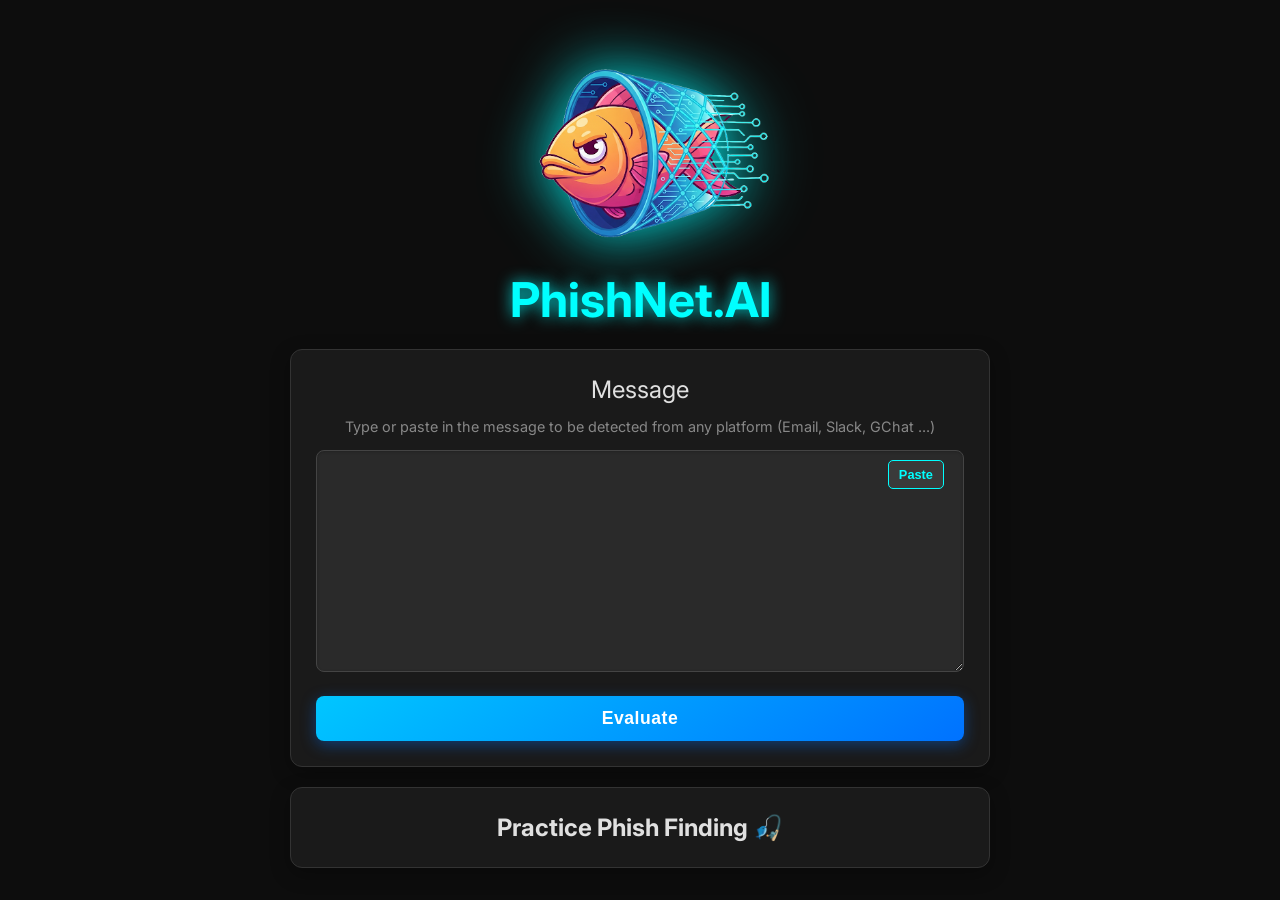
==== frontend/index.html @ a4bc9e6e "Adding the front end basic structure" ====
<!DOCTYPE html>
<html lang="en">
<head>
    <meta charset="UTF-8">
    <meta name="viewport" content="width=device-width, initial-scale=1.0">
    <title>PhishNet.AI</title>
    <link href="https://fonts.googleapis.com/css2?family=Inter:wght@400;600;700&display=swap" rel="stylesheet">
    <link rel="stylesheet" href="https://cdnjs.cloudflare.com/ajax/libs/font-awesome/6.0.0-beta3/css/all.min.css">
    <link rel="stylesheet" href="style.css">
</head>
<body>
    <div class="main-container">
        <header class="app-header">
            <img src="images/phishnet.png" alt="PhishNet.AI Logo" class="app-logo">
            <h1>PhishNet.AI</h1>
        </header>

        <div class="card input-card">
            <label for="emailInput" class="input-label">Message</label>
            <p class="input-subtext">Type or paste in the message to be detected from any platform (Email, Slack, GChat ...)</p>
            
            <div class="input-actions"> <textarea id="emailInput" placeholder="" rows="10"></textarea>
                <button id="pasteButton" class="action-button">Paste</button> </div>
            
            <button id="evaluateButton" class="sleek-button">Evaluate</button>

            <div id="loadingIndicator" class="loading-spinner hidden">
                <div class="spinner"></div>
                <p>Analyzing...</p>
            </div>
        </div>

        <div id="resultCard" class="card result-card hidden">
            <div class="result-content">
                <span id="predictionIcon" class="prediction-icon"></span>
                <span id="predictionText" class="prediction-text"></span>
                <button id="reportButton" class="report-button">
                    <i class="fas fa-question-circle"></i> Report Phishing
                </button>
            </div>
            <p id="errorMessage" class="error-message"></p>
        </div>

        <div class="card secondary-card">
            <h2> Practice Phish Finding 🎣</h2>
        </div>
    </div>

    <script src="script.js"></script>
</body>
</html>
---- frontend/style.css ----
/* Google Fonts - Inter */
@import url('https://fonts.googleapis.com/css2?family=Inter:wght@400;600;700&display=swap');

/* Add this rule globally or to relevant elements to make layout more predictable */
/* It's good practice to apply this to all elements for consistent layout behavior */
*, *::before, *::after {
    box-sizing: border-box;
}

body {
    font-family: 'Inter', sans-serif;
    background-color: #0d0d0d; /* Black background */
    display: flex;
    justify-content: center;
    align-items: flex-start; /* Align items to the top initially */
    min-height: 100vh;
    margin: 0;
    padding: 0px 0; /* Add some vertical padding */
    color: #e0e0e0; /* Light text color */
}

.main-container {
    width: 90%;
    max-width: 700px; /* Adjust max-width as needed */
    display: flex;
    flex-direction: column;
    gap: 20px; /* Space between cards */
}

.app-header {
    display: flex;
    flex-direction: column;
    align-items: center;
    margin-bottom: 0px;
}

.app-logo {
    width: 350px; /* Adjust size as needed */
    height: auto;
    margin-bottom: -80px;
    filter: drop-shadow(0 0 30px rgba(0, 255, 255, 0.9)); /* Glow effect for logo */
}

.app-header h1 {
    font-size: 3.0em;
    color: #00ffff; /* Cyan color for app name */
    text-shadow: 0 0 15px rgba(0, 255, 255, 0.8);
    margin: 0;
}

.card {
    background-color: #1a1a1a; /* Darker grey for cards */
    padding: 25px;
    border-radius: 12px;
    box-shadow: 0 6px 20px rgba(0, 0, 0, 0.3);
    border: 1px solid #333; /* Subtle border */
    
    /* ADDED FOR SMOOTH TRANSITION */
    transition: box-shadow 0.3s ease, border-color 0.3s ease; /* Smooth transition for glow and border */
    /* Add cursor pointer to indicate interactivity */
    cursor: pointer; 
}

/* ADDED NEW CSS RULE FOR THE HOVER EFFECT */
.card:hover {
    /* Main white glow effect */
    box-shadow: 0 0 20px rgba(255, 255, 255, 0.6), /* White outer glow */
                0 6px 20px rgba(0, 0, 0, 0.4);   /* Keep original shadow as well, or adjust */
    
    /* You can also change the border color slightly if you wish */
    border-color: rgba(255, 255, 255, 0.8); /* Make the border itself whiter */
}

.input-card {
    /* Specific styles for the input card if needed */
}

.input-actions {
    position: relative; /* For absolute positioning of paste button */
    margin-bottom: 20px; /* Space between input section and evaluate button */
    /* Ensure this container explicitly takes full width if not already */
    width: 100%; /* Add this if it's not implicitly 100% */
}

.input-label {
    display: block;
    font-size: 1.5em;
    margin-bottom: 5px;
    color: #e0e0e0;
    text-align: center;
}

.input-subtext {
    font-size: 0.9em;
    color: #888;
    margin-bottom: 15px;
    text-align: center;
}

textarea {
    width: 100%; /* Adjust for padding */
    padding: 10px;
    /* margin-bottom: 20px; Removed here as input-actions handles spacing */
    background-color: #2a2a2a; /* Slightly lighter dark for input */
    border: 1px solid #444;
    border-radius: 8px;
    color: #e0e0e0;
    font-size: 1em;
    resize: vertical; /* Allow vertical resizing */
    min-height: 150px;
    box-shadow: inset 0 1px 3px rgba(0, 0, 0, 0.2);
    font-family: 'Inter', sans-serif; /* Explicitly set the font to match */
    padding-right: 60px; /* NEW: Make space for the paste button inside */
}

.sleek-button {
    background: linear-gradient(145deg, #00c6ff, #0072ff); /* Gradient blue */
    color: white;
    padding: 12px 30px;
    border: none;
    border-radius: 8px;
    cursor: pointer;
    font-size: 1.1em;
    font-weight: 600;
    letter-spacing: 0.5px;
    transition: all 0.3s ease;
    box-shadow: 0 4px 15px rgba(0, 114, 255, 0.4);
    display: block; /* Make button take full width */
    width: 100%;
}

.sleek-button:hover {
    background: linear-gradient(145deg, #00aaff, #0056e8);
    box-shadow: 0 6px 20px rgba(0, 114, 255, 0.6);
    transform: translateY(-2px);
}

.sleek-button:active {
    transform: translateY(0);
    box-shadow: 0 2px 10px rgba(0, 114, 255, 0.3);
}

/* NEW: Styles for the Paste button (action-button) */
.action-button {
    position: absolute; /* Position relative to .input-actions */
    right:20px; /* Adjust as needed */
    top: 10px; /* Adjust as needed */
    background-color: #3a3a3a; /* Darker background */
    color: #00ffff; /* Cyan text */
    border: 1px solid #00ffff; /* Cyan border */
    padding: 6px 10px;
    border-radius: 5px;
    cursor: pointer;
    font-size: 0.8em;
    font-weight: 600;
    transition: background-color 0.2s ease, color 0.2s ease, border-color 0.2s ease;
    z-index: 10; /* Ensure it's above the textarea */
}

.action-button:hover {
    background-color: #00ffff20; /* Light cyan background on hover */
    color: #ffffff;
    border-color: #ffffff;
}

.action-button:active {
    transform: translateY(1px);
}

/* Loading Spinner */
.loading-spinner {
    display: flex;
    flex-direction: column;
    align-items: center;
    margin-top: 20px;
    color: #00ffff;
}

.spinner {
    border: 4px solid rgba(255, 255, 255, 0.3);
    border-top: 4px solid #00ffff; /* Cyan color */
    border-radius: 50%;
    width: 30px;
    height: 30px;
    animation: spin 1s linear infinite;
    margin-bottom: 10px;
}

@keyframes spin {
    0% { transform: rotate(0deg); }
    100% { transform: rotate(360deg); }
}

.hidden {
    display: none !important;
}

/* Result Card and Content */
.result-card {
    min-height: 150px; /* Give it some vertical space */
    display: flex; /* Make it a flex container */
    flex-direction: column;
    justify-content: center;
    align-items: center;
    text-align: center;
    /* NEW: Add transition for smooth glow effect */
    transition: box-shadow 0.5s ease-out; /* Slower transition for a more prominent glow */
}

/* NEW: Glow for Not Spam result */
.result-card.result-glow-not-spam {
    box-shadow: 0 0 25px rgba(40, 167, 69, 0.7), /* Green glow */
                0 6px 20px rgba(0, 0, 0, 0.3); /* Keep existing base shadow */
    border-color: rgba(40, 167, 69, 0.8); /* Make border glow too */
}

/* NEW: Glow for Spam result */
.result-card.result-glow-spam {
    box-shadow: 0 0 25px rgba(220, 53, 69, 0.7), /* Red glow */
                0 6px 20px rgba(0, 0, 0, 0.3); /* Keep existing base shadow */
    border-color: rgba(220, 53, 69, 0.8); /* Make border glow too */
}

.result-content {
    display: flex;
    flex-direction: column; /* Stack items vertically */
    align-items: center;
    justify-content: center;
    width: 100%;
}

.prediction-icon {
    font-size: 3em; /* Larger icon */
    margin-bottom: 10px;
}

.prediction-text {
    font-size: 2.5em; /* Larger text for prediction */
    font-weight: 700;
    margin-bottom: 15px;
}

/* Colors for prediction outcome */
.prediction-not-spam {
    color: #28a745; /* Green */
}

.prediction-spam {
    color: #dc3545; /* Red */
}

.report-button {
    background-color: transparent;
    color: #00ffff; /* Cyan */
    border: 1px solid #00ffff;
    padding: 8px 15px;
    border-radius: 20px;
    cursor: pointer;
    font-size: 0.9em;
    transition: all 0.3s ease;
    display: flex; /* Allow icon and text to align */
    align-items: center;
    gap: 5px; /* Space between icon and text */
}

.report-button:hover {
    background-color: #00ffff20; /* Light cyan background on hover */
    color: #ffffff;
    border-color: #ffffff;
}

.error-message {
    color: #ff6347; /* Tomato red for errors */
    font-size: 0.9em;
    margin-top: 15px;
}

.secondary-card {
    min-height: 80px; /* Placeholder height */
    display: flex;
    justify-content: center;
    align-items: center;
}

.secondary-card h2 {
    color: #e0e0e0;
    font-size: 1.5em;
    margin: 0;
}
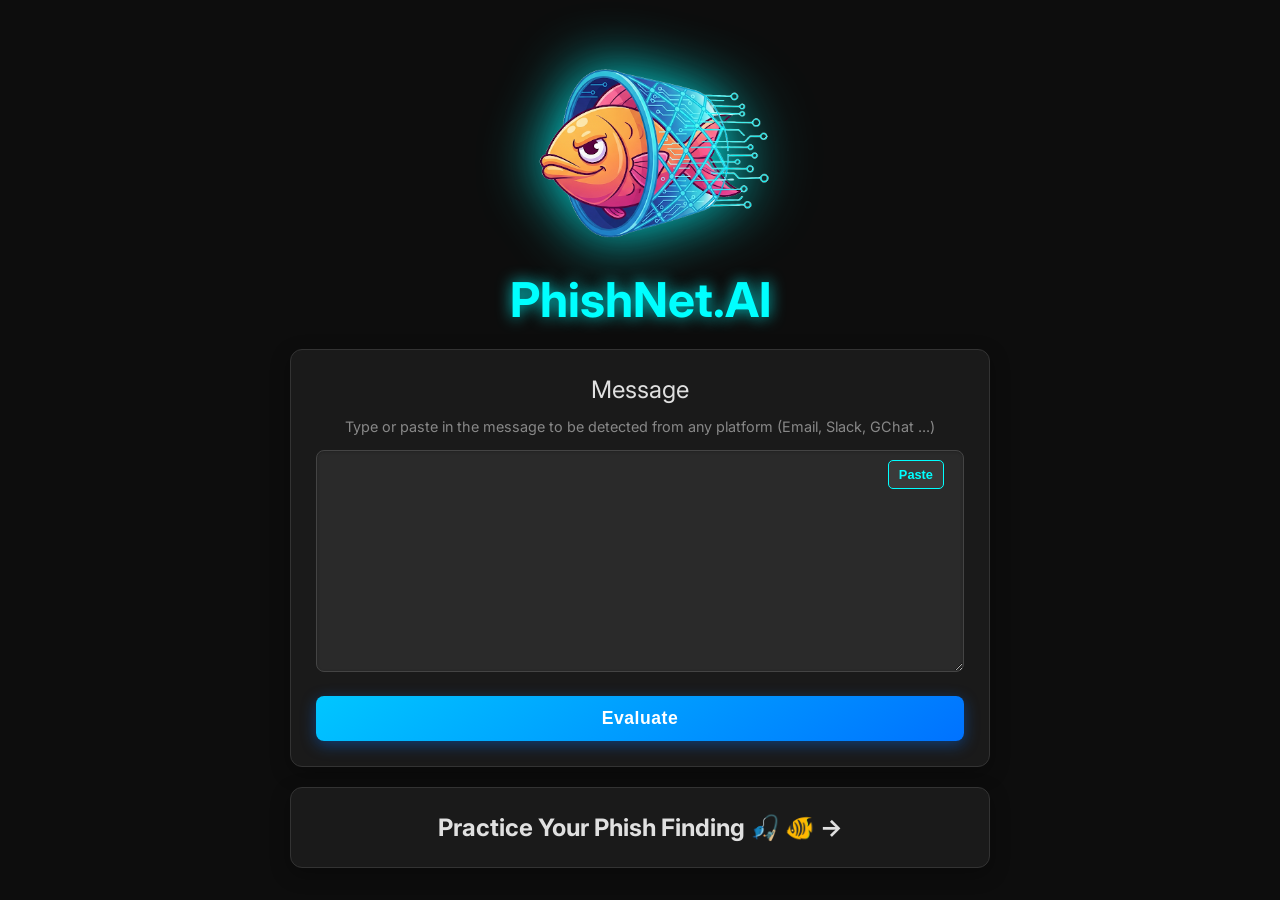
==== commit 5af54a3d: "adding in frontend and backend for learning aspect of application" ====
--- a/frontend/index.html
+++ b/frontend/index.html
@@ -19,8 +19,10 @@
             <label for="emailInput" class="input-label">Message</label>
             <p class="input-subtext">Type or paste in the message to be detected from any platform (Email, Slack, GChat ...)</p>
             
-            <div class="input-actions"> <textarea id="emailInput" placeholder="" rows="10"></textarea>
-                <button id="pasteButton" class="action-button">Paste</button> </div>
+            <div class="input-actions">
+                <textarea id="emailInput" placeholder="" rows="10"></textarea>
+                <button id="pasteButton" class="action-button">Paste</button>
+            </div>
             
             <button id="evaluateButton" class="sleek-button">Evaluate</button>
 
@@ -41,9 +43,11 @@
             <p id="errorMessage" class="error-message"></p>
         </div>
 
-        <div class="card secondary-card">
-            <h2> Practice Phish Finding 🎣</h2>
-        </div>
+        <a href="learn.html" class="card secondary-card clickable-card">
+            <h2>Practice Your Phish Finding 🎣 🐠 -></h2>
+        </a>
+
+        
     </div>
 
     <script src="script.js"></script>
--- a/frontend/style.css
+++ b/frontend/style.css
@@ -1,8 +1,7 @@
 /* Google Fonts - Inter */
 @import url('https://fonts.googleapis.com/css2?family=Inter:wght@400;600;700&display=swap');
 
-/* Add this rule globally or to relevant elements to make layout more predictable */
-/* It's good practice to apply this to all elements for consistent layout behavior */
+/* Add this rule globally for consistent layout behavior */
 *, *::before, *::after {
     box-sizing: border-box;
 }
@@ -15,7 +14,8 @@
     align-items: flex-start; /* Align items to the top initially */
     min-height: 100vh;
     margin: 0;
-    padding: 0px 0; /* Add some vertical padding */
+    padding: 0; /* Ensures no padding on top, left, or right */
+    padding-bottom: 30px; /* Add specific padding ONLY to the bottom */
     color: #e0e0e0; /* Light text color */
 }
 
@@ -55,19 +55,14 @@
     box-shadow: 0 6px 20px rgba(0, 0, 0, 0.3);
     border: 1px solid #333; /* Subtle border */
     
-    /* ADDED FOR SMOOTH TRANSITION */
     transition: box-shadow 0.3s ease, border-color 0.3s ease; /* Smooth transition for glow and border */
-    /* Add cursor pointer to indicate interactivity */
     cursor: pointer; 
 }
 
-/* ADDED NEW CSS RULE FOR THE HOVER EFFECT */
 .card:hover {
-    /* Main white glow effect */
     box-shadow: 0 0 20px rgba(255, 255, 255, 0.6), /* White outer glow */
                 0 6px 20px rgba(0, 0, 0, 0.4);   /* Keep original shadow as well, or adjust */
     
-    /* You can also change the border color slightly if you wish */
     border-color: rgba(255, 255, 255, 0.8); /* Make the border itself whiter */
 }
 
@@ -78,8 +73,7 @@
 .input-actions {
     position: relative; /* For absolute positioning of paste button */
     margin-bottom: 20px; /* Space between input section and evaluate button */
-    /* Ensure this container explicitly takes full width if not already */
-    width: 100%; /* Add this if it's not implicitly 100% */
+    width: 100%; 
 }
 
 .input-label {
@@ -98,9 +92,8 @@
 }
 
 textarea {
-    width: 100%; /* Adjust for padding */
+    width: 100%; /* Stretches to full width of parent due to box-sizing: border-box */
     padding: 10px;
-    /* margin-bottom: 20px; Removed here as input-actions handles spacing */
     background-color: #2a2a2a; /* Slightly lighter dark for input */
     border: 1px solid #444;
     border-radius: 8px;
@@ -110,7 +103,7 @@
     min-height: 150px;
     box-shadow: inset 0 1px 3px rgba(0, 0, 0, 0.2);
     font-family: 'Inter', sans-serif; /* Explicitly set the font to match */
-    padding-right: 60px; /* NEW: Make space for the paste button inside */
+    padding-right: 60px; /* Make space for the paste button inside */
 }
 
 .sleek-button {
@@ -140,10 +133,10 @@
     box-shadow: 0 2px 10px rgba(0, 114, 255, 0.3);
 }
 
-/* NEW: Styles for the Paste button (action-button) */
+/* Styles for the Paste button */
 .action-button {
     position: absolute; /* Position relative to .input-actions */
-    right:20px; /* Adjust as needed */
+    right: 20px; /* Adjust as needed */
     top: 10px; /* Adjust as needed */
     background-color: #3a3a3a; /* Darker background */
     color: #00ffff; /* Cyan text */
@@ -167,7 +160,7 @@
     transform: translateY(1px);
 }
 
-/* Loading Spinner */
+/* Loading Spinner (for main detector page) */
 .loading-spinner {
     display: flex;
     flex-direction: column;
@@ -197,24 +190,23 @@
 
 /* Result Card and Content */
 .result-card {
-    min-height: 150px; /* Give it some vertical space */
-    display: flex; /* Make it a flex container */
-    flex-direction: column;
-    justify-content: center;
-    align-items: center;
-    text-align: center;
-    /* NEW: Add transition for smooth glow effect */
+    min-height: 150px;
+    display: flex;
+    flex-direction: column;
+    justify-content: center;
+    align-items: center;
+    text-align: center;
     transition: box-shadow 0.5s ease-out; /* Slower transition for a more prominent glow */
 }
 
-/* NEW: Glow for Not Spam result */
+/* Glow for Not Spam result */
 .result-card.result-glow-not-spam {
     box-shadow: 0 0 25px rgba(40, 167, 69, 0.7), /* Green glow */
                 0 6px 20px rgba(0, 0, 0, 0.3); /* Keep existing base shadow */
     border-color: rgba(40, 167, 69, 0.8); /* Make border glow too */
 }
 
-/* NEW: Glow for Spam result */
+/* Glow for Spam result */
 .result-card.result-glow-spam {
     box-shadow: 0 0 25px rgba(220, 53, 69, 0.7), /* Red glow */
                 0 6px 20px rgba(0, 0, 0, 0.3); /* Keep existing base shadow */
@@ -275,6 +267,7 @@
     margin-top: 15px;
 }
 
+/* Styles for generic secondary cards (like Settings) */
 .secondary-card {
     min-height: 80px; /* Placeholder height */
     display: flex;
@@ -286,4 +279,221 @@
     color: #e0e0e0;
     font-size: 1.5em;
     margin: 0;
+    text-align: center; /* Ensures text inside the h2 is centered */
+}
+
+/* Styles for clickable secondary cards (like Learning Mode) */
+.clickable-card {
+    text-decoration: none; /* Remove underline from link */
+    color: inherit; /* Inherit text color */
+}
+
+/* Add hover effect for clickable secondary cards */
+.clickable-card:hover {
+    box-shadow: 0 0 20px rgba(0, 255, 255, 0.4), /* Cyan glow on hover */
+                0 6px 20px rgba(0, 0, 0, 0.5);
+    border-color: rgba(0, 255, 255, 0.8);
+    transform: translateY(-2px);
+}
+
+/* Styles for learning.html elements */
+.learning-card {
+    min-height: 400px; /* Adjust as needed */
+    padding: 30px;
+    display: flex;
+    flex-direction: column;
+    align-items: center;
+}
+
+.challenge-title {
+    font-size: 1.8em;
+    color: #00ffff;
+    text-align: center;
+    margin-bottom: 25px;
+}
+
+/* NEW: This is the main container for email content, loading, or errors */
+.challenge-email-container { 
+    background-color: #2a2a2a;
+    border: 1px solid #444;
+    border-radius: 8px;
+    padding: 15px;
+    margin-bottom: 25px;
+    width: 100%;
+    max-height: 400px; /* Limit height for long emails */
+    overflow-y: auto; /* Enable scrolling for long emails */
+    word-break: break-word; /* Break long words */
+    white-space: pre-wrap; /* Preserve whitespace and wrap lines */
+    
+    /* Ensure it can center its immediate children (loading message or pre tag) */
+    display: flex; 
+    flex-direction: column; /* To stack spinner and text, or align pre */
+    justify-content: center;
+    align-items: flex-start;
+    min-height: 150px; /* Give it space even when empty or loading */
+}
+
+/* Style for the actual email content (the <pre> tag inside challenge-email-container) */
+.challenge-email-container pre {
+    margin: 0;
+    padding: 10px;
+    white-space: pre-wrap;
+    word-break: break-all;
+    font-family: 'Inter', sans-serif;
+    color: #e0e0e0; /* Ensure text color */
+    font-size: 1.05em; /* Match learning-message-content font size */
+    line-height: 1.6; /* Match learning-message-content line height */
+    width: 100%; /* Ensure pre takes full width */
+}
+
+.user-guess-buttons {
+    display: flex;
+    gap: 15px;
+    margin-bottom: 30px;
+    width: 100%;
+    justify-content: center;
+}
+
+.guess-button {
+    flex-grow: 1; /* Make buttons expand evenly */
+    padding: 15px 0; /* Larger padding */
+    font-size: 1.2em;
+}
+
+.guess-phishy {
+    background: linear-gradient(145deg, #dc3545, #b02a37); /* Red gradient */
+    box-shadow: 0 4px 15px rgba(220, 53, 69, 0.4);
+}
+
+.guess-phishy:hover {
+    background: linear-gradient(145deg, #c82333, #9a202c);
+    box-shadow: 0 6px 20px rgba(220, 53, 69, 0.6);
+}
+
+.guess-not-phishy {
+    background: linear-gradient(145deg, #28a745, #1e7e34); /* Green gradient */
+    box-shadow: 0 4px 15px rgba(40, 167, 69, 0.4);
+}
+
+.guess-not-phishy:hover {
+    background: linear-gradient(145deg, #218838, #1c742c);
+    box-shadow: 0 6px 20px rgba(40, 167, 69, 0.6);
+}
+
+.feedback-button:disabled {
+    opacity: 0.6;
+    cursor: not-allowed;
+    box-shadow: none;
+}
+
+.feedback-confirmation {
+    text-align: center;
+    font-size: 1.1em;
+    font-weight: 600;
+    margin-top: 15px;
+    margin-bottom: 20px;
+}
+
+.learning-result-section {
+    width: 100%;
+    background-color: #202020;
+    border: 1px solid #444;
+    border-radius: 8px;
+    padding: 20px;
+    margin-top: 20px;
+    display: flex;
+    flex-direction: column;
+    gap: 15px;
+}
+
+.prediction-display, .correct-answer {
+    padding-bottom: 10px;
+    border-bottom: 1px dashed #333;
+    margin-bottom: 10px;
+}
+
+.prediction-display p, .correct-answer p {
+    margin: 5px 0;
+    font-size: 1.1em;
+    font-weight: 600;
+}
+
+.result-label {
+    font-weight: 700;
+    font-size: 1.2em;
+    text-shadow: 0 0 5px rgba(255, 255, 255, 0.2); /* Subtle text glow */
+}
+
+.explanation-text {
+    font-size: 0.95em;
+    color: #bbb;
+    line-height: 1.5;
+    margin-top: 10px;
+}
+
+.next-button {
+    margin-top: 20px;
+    background: linear-gradient(145deg, #00c6ff, #0072ff); /* Re-using sleek button style */
+}
+
+/* NEW: Styles for the loading message within challenge-email-container */
+.loading-message { 
+    text-align: center;
+    color: #00ffff;
+    font-style: italic;
+    padding: 20px;
+    display: flex; /* Make it a flex container to center spinner and text */
+    flex-direction: column;
+    align-items: center;
+    justify-content: center;
+    width: 100%; /* Take full width for centering */
+}
+
+/* Re-using spinner style from main page */
+.loading-message .spinner {
+    border: 4px solid rgba(255, 255, 255, 0.3);
+    border-top: 4px solid #00ffff; 
+    border-radius: 50%;
+    width: 30px;
+    height: 30px;
+    animation: spin 1s linear infinite;
+    margin-bottom: 10px;
+}
+
+/* Styles for the error messages injected into challenge-email-container */
+.error-loading-message, .challenge-completed-message {
+    text-align: center;
+    color: #dc3545; /* Red for errors */
+    font-style: italic;
+    padding: 20px;
+    width: 100%; /* Take full width */
+}
+
+.challenge-completed-message {
+    color: #28a745; /* Green for completion message */
+}
+
+.selected-guess {
+    box-shadow: 0 0 15px rgba(255, 255, 255, 0.7) inset !important; /* Inset white glow on selected button */
+    border: 1px solid #fff !important;
+}
+
+.back-button {
+    display: inline-block;
+    background-color: transparent;
+    color: #00ffff;
+    border: 1px solid #00ffff;
+    padding: 8px 15px;
+    border-radius: 20px;
+    cursor: pointer;
+    font-size: 0.9em;
+    text-decoration: none;
+    margin-bottom: 20px;
+    transition: all 0.3s ease;
+}
+
+.back-button:hover {
+    background-color: #00ffff20;
+    color: #ffffff;
+    border-color: #ffffff;
 }
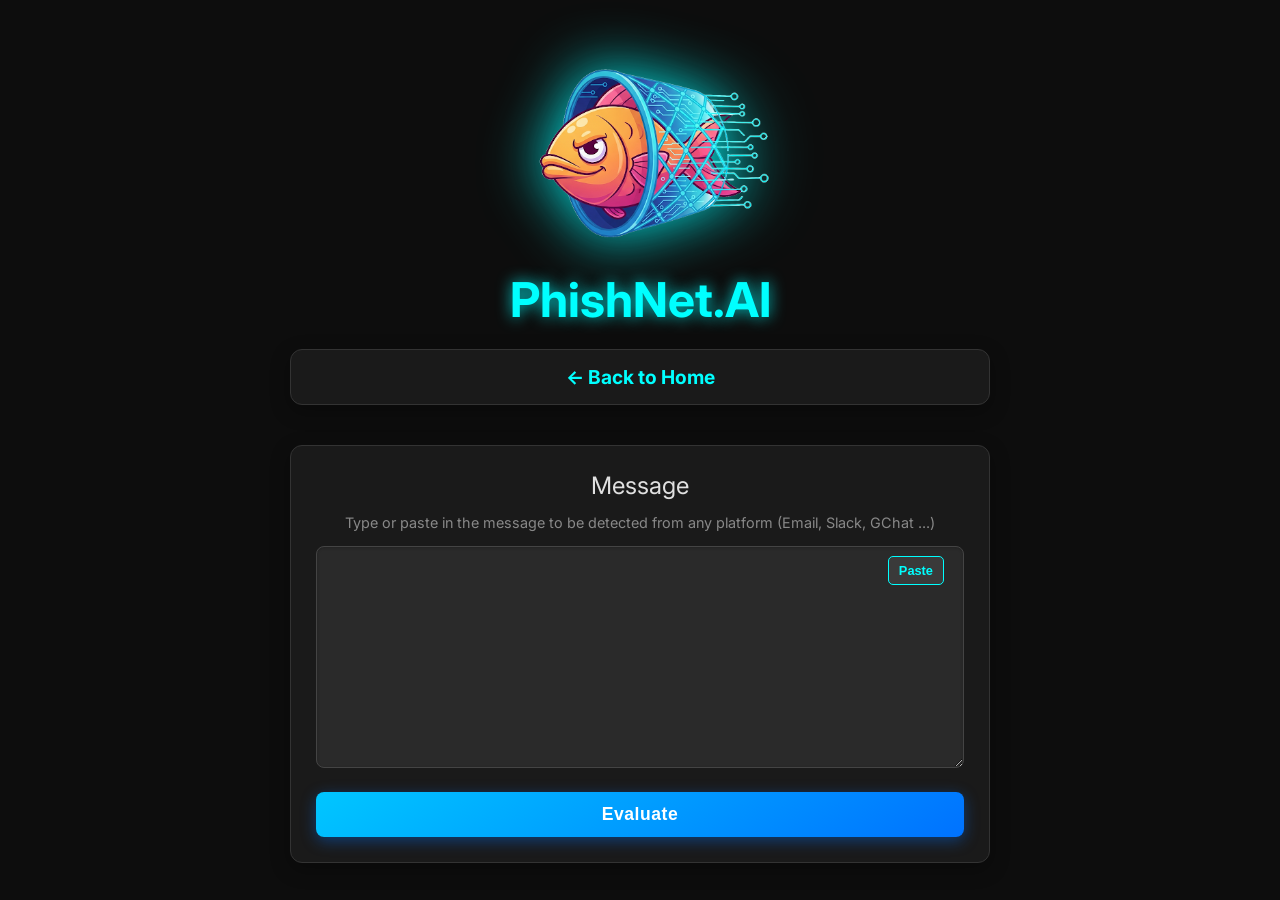
==== commit 97ac01bf: "updating frontend to include a landing page" ====
--- a/frontend/index.html
+++ b/frontend/index.html
@@ -14,6 +14,10 @@
             <img src="images/phishnet.png" alt="PhishNet.AI Logo" class="app-logo">
             <h1>PhishNet.AI</h1>
         </header>
+        
+        <a href="landing.html" class="card back-to-home-card clickable-card">
+            <h2>&larr; Back to Home</h2>
+        </a>
 
         <div class="card input-card">
             <label for="emailInput" class="input-label">Message</label>
@@ -43,12 +47,7 @@
             <p id="errorMessage" class="error-message"></p>
         </div>
 
-        <a href="learn.html" class="card secondary-card clickable-card">
-            <h2>Practice Your Phish Finding 🎣 🐠 -></h2>
-        </a>
-
-        
-    </div>
+        </div>
 
     <script src="script.js"></script>
 </body>
--- a/frontend/style.css
+++ b/frontend/style.css
@@ -64,10 +64,6 @@
                 0 6px 20px rgba(0, 0, 0, 0.4);   /* Keep original shadow as well, or adjust */
     
     border-color: rgba(255, 255, 255, 0.8); /* Make the border itself whiter */
-}
-
-.input-card {
-    /* Specific styles for the input card if needed */
 }
 
 .input-actions {
@@ -496,4 +492,103 @@
     background-color: #00ffff20;
     color: #ffffff;
     border-color: #ffffff;
+}
+
+.landing-card {
+    text-align: center;
+}
+
+.landing-text {
+    font-size: 1.1em;
+    line-height: 1.6;
+    color: #ccc;
+    margin-bottom: 20px;
+}
+
+.navigation-buttons-card {
+    text-align: center;
+    display: flex;
+    flex-direction: column;
+    gap: 15px;
+}
+
+.navigation-title {
+    font-size: 1.8em;
+    color: #00ffff;
+    margin-bottom: 0;
+}
+
+.nav-button {
+    text-align: center;
+    padding: 15px 30px;
+    text-decoration: none
+}
+
+/* New style for Back to Home card on other pages */
+.back-to-home-card {
+    text-align: center;
+    padding: 15px;
+    margin-bottom: 20px;
+}
+
+.back-to-home-card h2 {
+    color: #00ffff;
+    text-shadow: none;
+    font-size: 1.2em;
+    margin: 0;
+    transition: all 0.3s ease;
+}
+
+.back-to-home-card:hover h2 {
+    color: #fff;
+    transform: translateX(-5px); /* Move text slightly left on hover */
+}
+
+/* NEW: Styles for the progress circles */
+.progress-circles-container {
+    display: flex;
+    justify-content: center;
+    gap: 40px;
+    margin-bottom: 0px;
+    width: 100%;
+}
+
+.progress-circle {
+    position: relative; /* <-- ADD THIS LINE */
+    width: 100px;
+    height: 100px;
+    border-radius: 50%;
+    /* REMOVE justify-content and flex-end here as we're using absolute positioning now */
+    display: flex;
+    flex-direction: column;
+    align-items: center;
+    background: #2a2a2a;
+}
+
+.progress-circle-inner {
+    width: 90px;
+    height: 90px;
+    background-color: #1a1a1a; /* Inner circle background */
+    border-radius: 50%;
+    display: flex;
+    align-items: center;
+    justify-content: center;
+    position: absolute;
+    top: 50%;
+    left: 50%;
+    transform: translate(-50%, -50%);
+    box-shadow: inset 0 0 10px rgba(0, 0, 0, 0.4); /* Inner shadow */
+}
+
+.progress-text {
+    font-size: 1.5em;
+    font-weight: 700;
+    color: #e0e0e0;
+}
+
+.progress-label {
+    position: absolute; /* <-- CHANGE THIS LINE */
+    top: 90px; /* <-- CHANGE THIS LINE to a value that pushes the text below the circle */
+    font-size: 0.9em;
+    color: #999;
 }
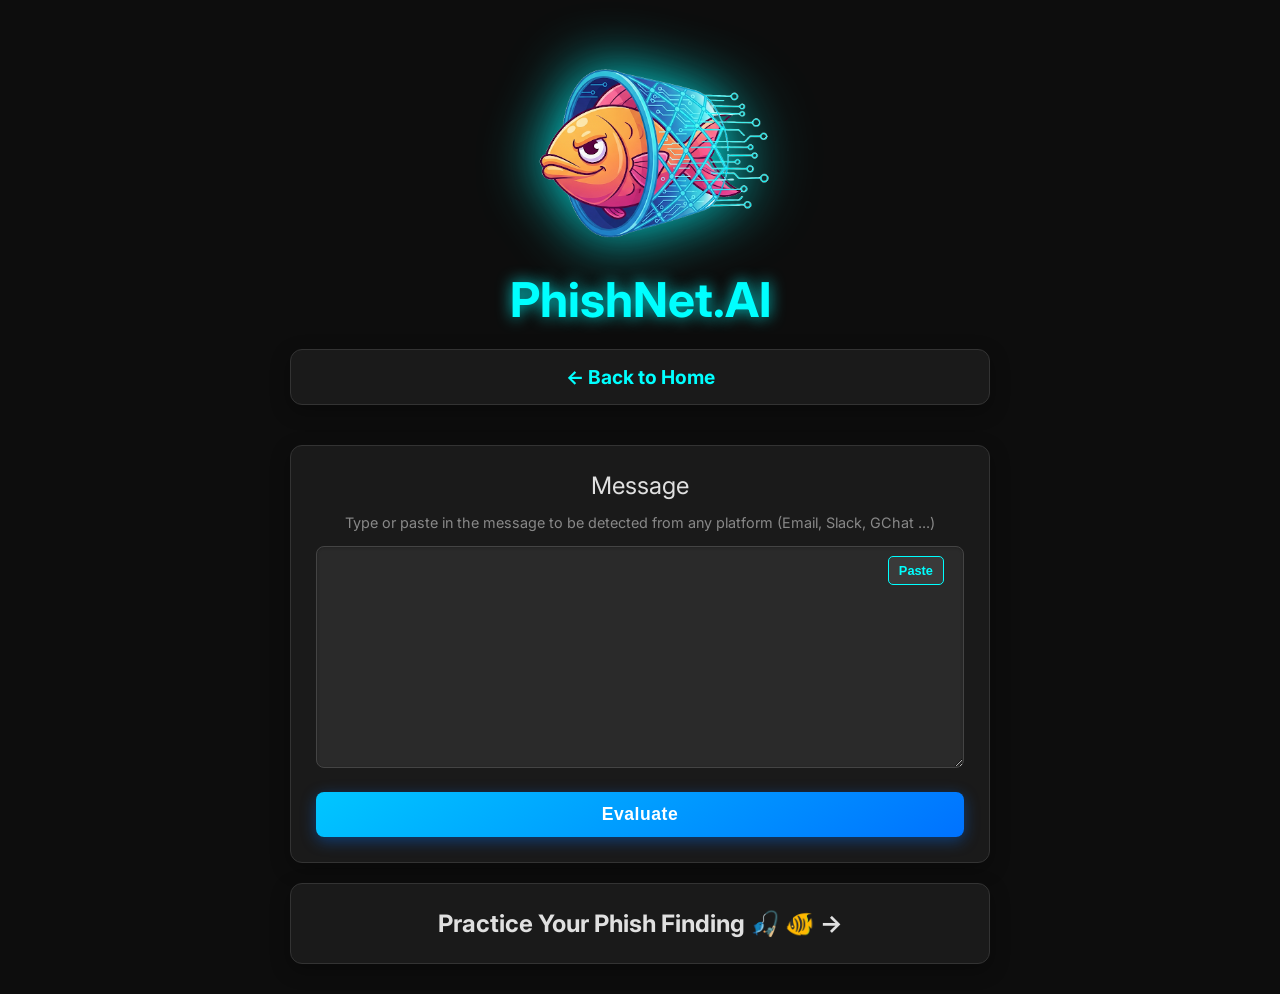
==== commit 7815bfbc: "adding in spam probability to index.html and learn.html" ====
--- a/frontend/index.html
+++ b/frontend/index.html
@@ -40,6 +40,7 @@
             <div class="result-content">
                 <span id="predictionIcon" class="prediction-icon"></span>
                 <span id="predictionText" class="prediction-text"></span>
+                <p class="probability-text">Spam Probability: <span id="probabilityText"></span></p> 
                 <button id="reportButton" class="report-button">
                     <i class="fas fa-question-circle"></i> Report Phishing
                 </button>
@@ -47,7 +48,10 @@
             <p id="errorMessage" class="error-message"></p>
         </div>
 
-        </div>
+        <a href="learn.html" class="card secondary-card clickable-card">
+            <h2>Practice Your Phish Finding 🎣 🐠 -></h2>
+        </a>
+    </div>
 
     <script src="script.js"></script>
 </body>
